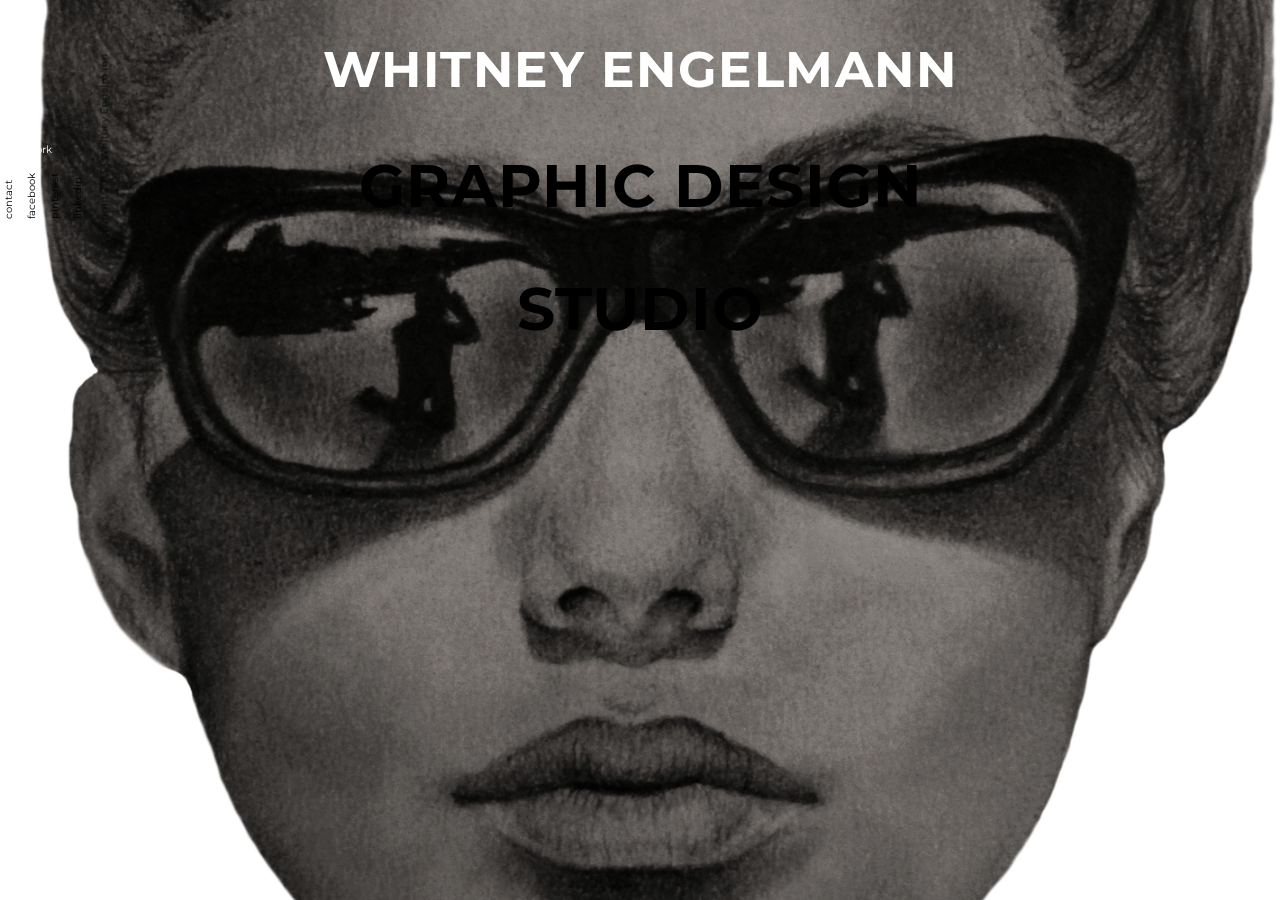
==== index.html @ 34616a54 "home page elements" ====
<!DOCTYPE html>
<html>
   <head>
      <meta charset="utf-8">
      <title>Whitney Engelmann</title>
      <link rel="stylesheet" href="css/style.css">
   </head>
   <body>
      <header>
            <h1 id="name"> WHITNEY ENGELMANN</h1>
         <div id="navigation">
            <p> <a class= href="">about</a></p>
            <p> <a href="">contact</a></p>
            <p> <a href="">facebook</a></p>
            <p> <a href="">pinterest</a></p>
            <p> <a href="">linkedin</a></p>
         </div>
         <div id="copyright">
            <p>Copyright 2015 | Whitney Engelmann</p>
         </div>
         <div id="scroll">
            <p> my work </p>
            <p> v </p>
         </div>
      </header>
      <main>
         <h2> GRAPHIC DESIGN </h2>
         <div>
         </div>
         <h2> STUDIO </h2>
         <div>
         </div>
      </main>
   </body>
</html>
---- css/style.css ----
@import url(http://fonts.googleapis.com/css?family=Montserrat:400,700);

body {
  background-image: url(../img/headdark.jpg);
  background-position: center top;
  background-size: 100% auto;
}

#name {
   font-family: 'Montserrat', sans-serif;
   font-weight: 700;
   color: white;
   font-size: 50px;
   padding-top: 5px;
   text-align: center;
   letter-spacing: 1.5px;
}

#navigation {
   font-family: 'Montserrat', sans-serif;
   font-weight: 400;
   font-size: 10px;
   color: black;
   position: fixed;
   display: inline-block;
   float: left;

   /* Safari */
-webkit-transform: rotate(-90deg);

/* Firefox */
-moz-transform: rotate(-90deg);

/* IE */
-ms-transform: rotate(-90deg);

/* Opera */
-o-transform: rotate(-90deg);


}
div:nth-of-type(1) a:link {
   text-decoration: none;
   font-family: 'Montserrat', sans-serif;
   font-weight: 400;
   font-size: 10px;
   color: black;
   text-align: right;

}
div:nth-of-type(1) a:hover {}
div:nth-of-type(1) a:visited {
   color: black;
}
#copyright {
   font-family: 'Montserrat', sans-serif;
   font-weight: 400;
   font-size: 10px;
   color: black;
   position: fixed;

   /* Safari */
-webkit-transform: rotate(-90deg);

/* Firefox */
-moz-transform: rotate(-90deg);

/* IE */
-ms-transform: rotate(-90deg);

/* Opera */
-o-transform: rotate(-90deg);
float: right;
}
#scroll {
   font-family: 'Montserrat', sans-serif;
   font-weight: 400;
   font-size: 10px;
   color: white;
   position: fixed;
   text-align: bottom;

}
h2 {
   font-family: 'Montserrat', sans-serif;
   font-weight: 700;
   font-size: 60px;
   color: black;
   text-align: center;
   letter-spacing: 1px;

}
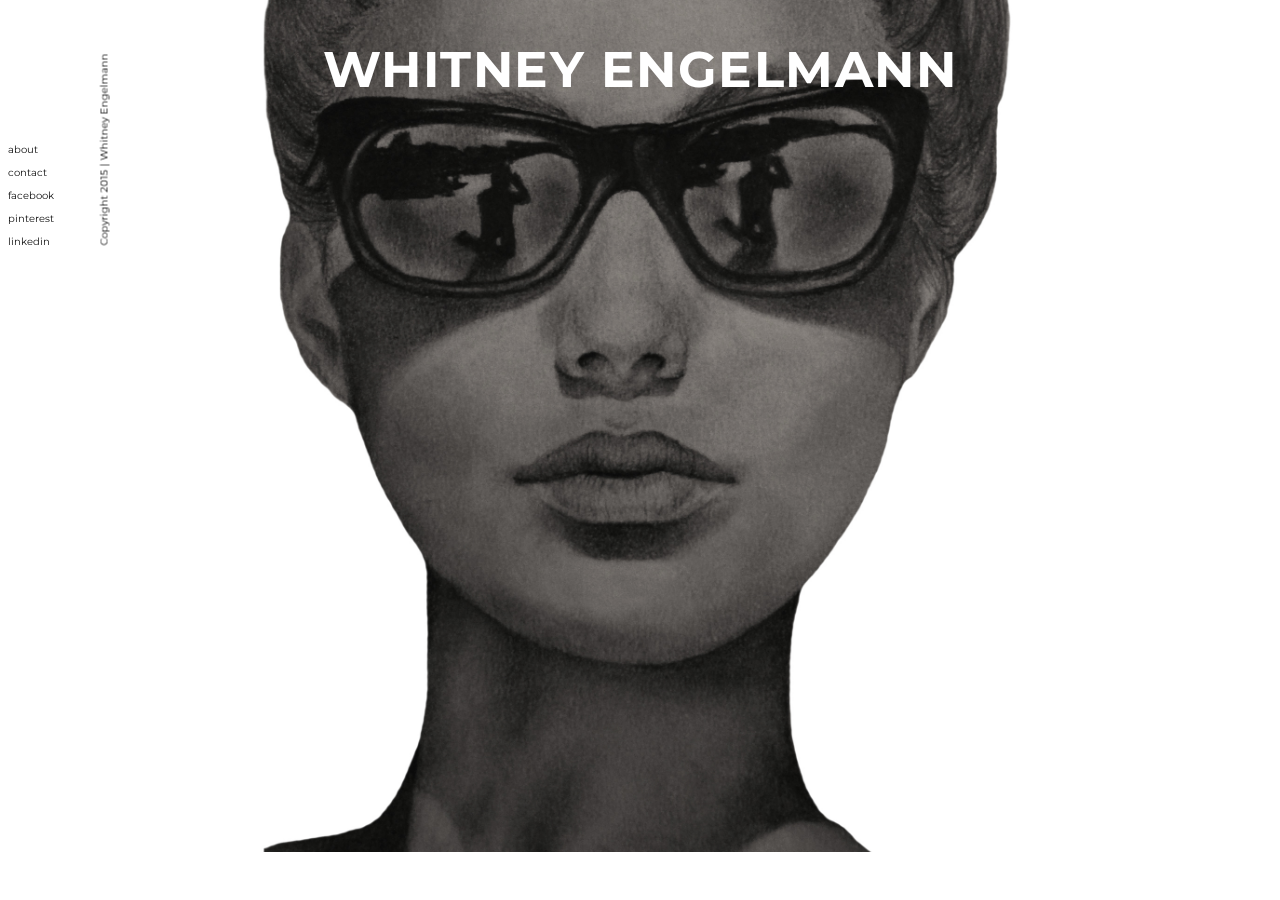
==== commit 1a682d32: "background image" ====
--- a/index.html
+++ b/index.html
@@ -18,18 +18,8 @@
          <div id="copyright">
             <p>Copyright 2015 | Whitney Engelmann</p>
          </div>
-         <div id="scroll">
-            <p> my work </p>
-            <p> v </p>
-         </div>
       </header>
       <main>
-         <h2> GRAPHIC DESIGN </h2>
-         <div>
-         </div>
-         <h2> STUDIO </h2>
-         <div>
-         </div>
       </main>
    </body>
 </html>
--- a/css/style.css
+++ b/css/style.css
@@ -1,9 +1,10 @@
 @import url(http://fonts.googleapis.com/css?family=Montserrat:400,700);
 
 body {
-  background-image: url(../img/headdark.jpg);
-  background-position: center top;
+  background-image: url(../img/backgroundface.jpg);
+  background-position: center fixed;
   background-size: 100% auto;
+  background-repeat: no-repeat;
 }
 
 #name {
@@ -23,20 +24,6 @@
    color: black;
    position: fixed;
    display: inline-block;
-   float: left;
-
-   /* Safari */
--webkit-transform: rotate(-90deg);
-
-/* Firefox */
--moz-transform: rotate(-90deg);
-
-/* IE */
--ms-transform: rotate(-90deg);
-
-/* Opera */
--o-transform: rotate(-90deg);
-
 
 }
 div:nth-of-type(1) a:link {
@@ -72,22 +59,6 @@
 -o-transform: rotate(-90deg);
 float: right;
 }
-#scroll {
-   font-family: 'Montserrat', sans-serif;
-   font-weight: 400;
-   font-size: 10px;
-   color: white;
-   position: fixed;
-   text-align: bottom;
 
-}
-h2 {
-   font-family: 'Montserrat', sans-serif;
-   font-weight: 700;
-   font-size: 60px;
-   color: black;
-   text-align: center;
-   letter-spacing: 1px;
 
-}
 
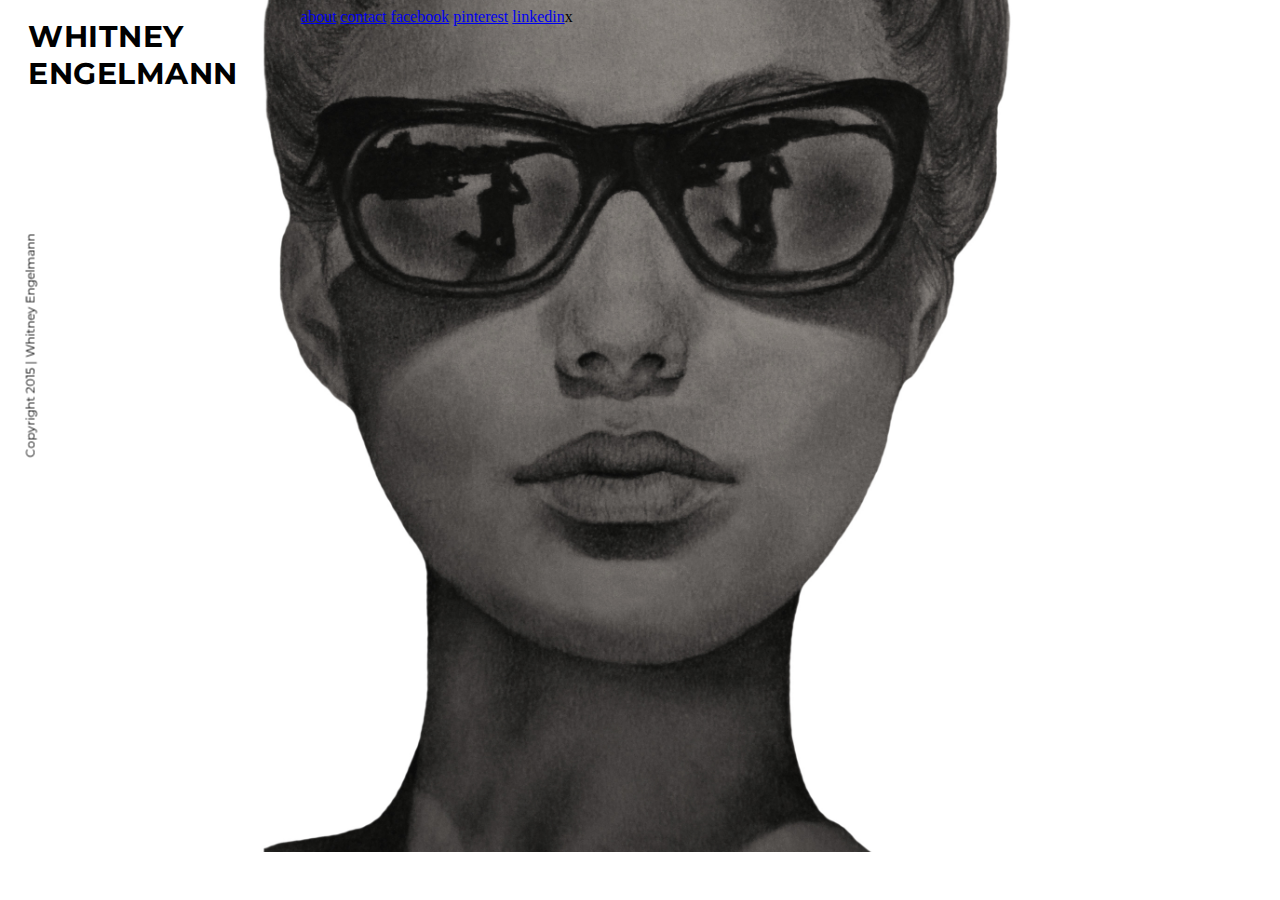
==== commit d302a9a0: "update links" ====
--- a/index.html
+++ b/index.html
@@ -6,19 +6,21 @@
       <link rel="stylesheet" href="css/style.css">
    </head>
    <body>
-      <header>
-            <h1 id="name"> WHITNEY ENGELMANN</h1>
-         <div id="navigation">
-            <p> <a class= href="">about</a></p>
-            <p> <a href="">contact</a></p>
-            <p> <a href="">facebook</a></p>
-            <p> <a href="">pinterest</a></p>
-            <p> <a href="">linkedin</a></p>
-         </div>
-         <div id="copyright">
+      <div id="title">
+         <header>
+            <h1>WHITNEY<br> ENGELMANN</h1>
+         </header>
+      </div>
+       <nav id="main-navigation" class="navigation">
+            <a href="#">about</a>
+            <a href="#">contact</a>
+            <a href="#">facebook</a>
+            <a href="#">pinterest</a>
+            <a href="#">linkedin</a>x
+       </nav>
+       <div id="copyright">
             <p>Copyright 2015 | Whitney Engelmann</p>
-         </div>
-      </header>
+       </div>
       <main>
       </main>
    </body>
--- a/css/style.css
+++ b/css/style.css
@@ -7,44 +7,28 @@
   background-repeat: no-repeat;
 }
 
-#name {
+h1 {
    font-family: 'Montserrat', sans-serif;
    font-weight: 700;
-   color: white;
-   font-size: 50px;
-   padding-top: 5px;
-   text-align: center;
-   letter-spacing: 1.5px;
+   color: black;
+   font-size: 30px;
+   margin-top: -10px;
+   text-align: left;
+   letter-spacing: .5px;
+}
+#title {
+   width: 20%;
+   float: left;
+   padding: 20px;
 }
 
-#navigation {
-   font-family: 'Montserrat', sans-serif;
-   font-weight: 400;
-   font-size: 10px;
-   color: black;
-   position: fixed;
-   display: inline-block;
-
-}
-div:nth-of-type(1) a:link {
-   text-decoration: none;
-   font-family: 'Montserrat', sans-serif;
-   font-weight: 400;
-   font-size: 10px;
-   color: black;
-   text-align: right;
-
-}
-div:nth-of-type(1) a:hover {}
-div:nth-of-type(1) a:visited {
-   color: black;
-}
 #copyright {
    font-family: 'Montserrat', sans-serif;
    font-weight: 400;
-   font-size: 10px;
+   font-size: 12px;
    color: black;
    position: fixed;
+
 
    /* Safari */
 -webkit-transform: rotate(-90deg);
@@ -58,7 +42,7 @@
 /* Opera */
 -o-transform: rotate(-90deg);
 float: right;
+margin-left: -90px;
+margin-top: 300px;
 }
 
-
-
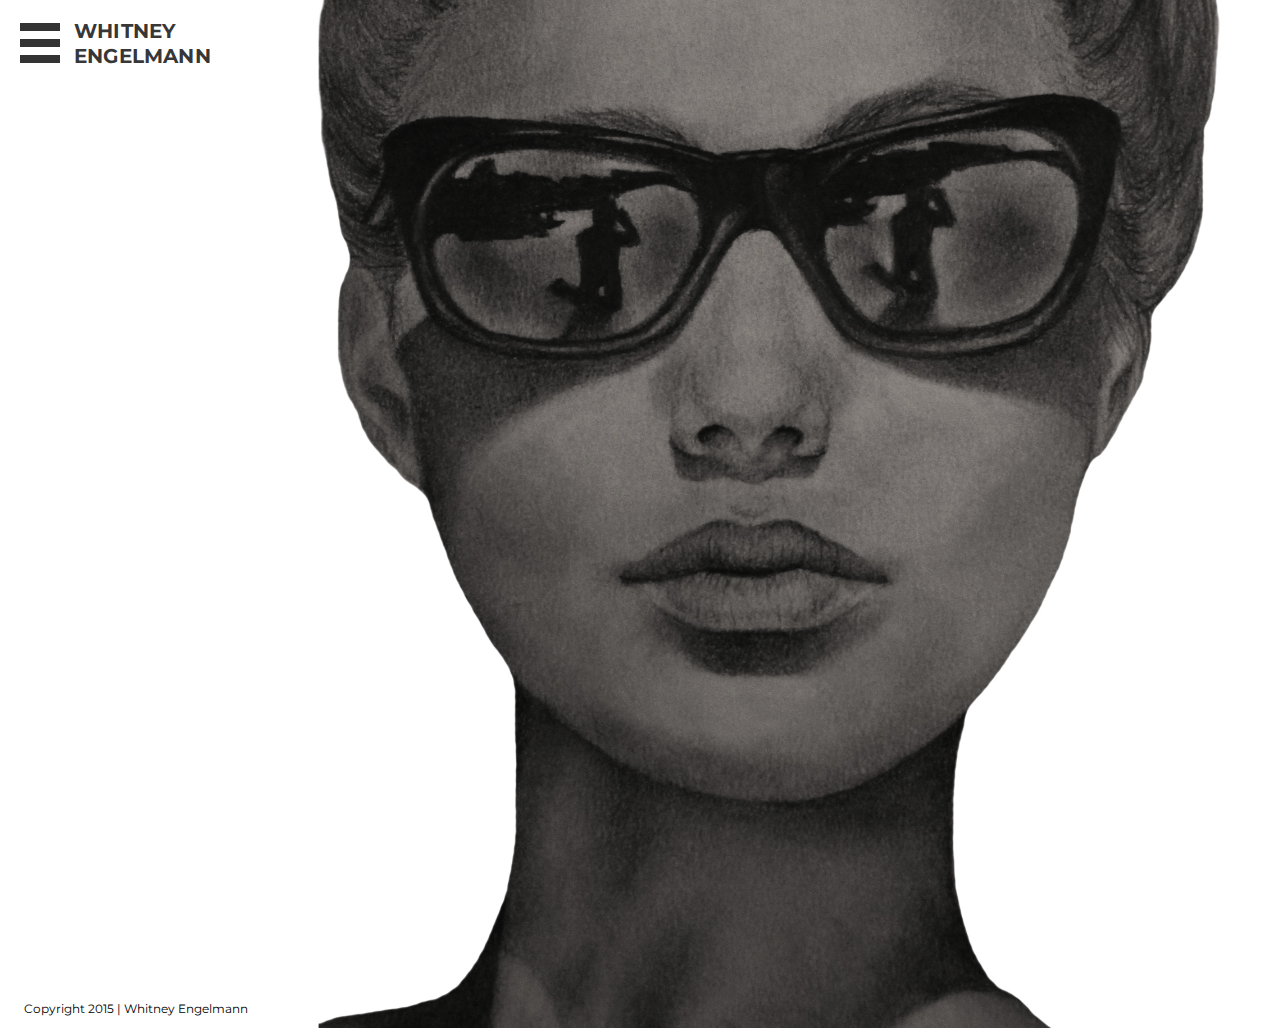
==== commit 9be1730d: "nav bar" ====
--- a/index.html
+++ b/index.html
@@ -6,22 +6,26 @@
       <link rel="stylesheet" href="css/style.css">
    </head>
    <body>
-      <div id="title">
-         <header>
-            <h1>WHITNEY<br> ENGELMANN</h1>
-         </header>
+      <main>
+
+       <ul class="navigation">
+            <li class="nav-item"><a href="#">ABOUT</a></li>
+            <li class="nav-item"><a href="#">PORTFOLIO</a></li>
+            <li class="nav-item"><a href="#">CONTACT</a></li>
+            <li class="nav-item"><a href="#">FOLLOW</a></li>
+       </ul>
+
+      <input type="checkbox" id="nav-trigger" class="nav-trigger" />
+      <label for="nav-trigger"></label>
+
+      <div class="site-wrap">
+         <div id="title">
+               <h1>WHITNEY<br> ENGELMANN</h1>
+         </div>
+         <div id="containerCR">
+            <p id="copyright">Copyright 2015 | Whitney Engelmann</p>
+         </div>
       </div>
-       <nav id="main-navigation" class="navigation">
-            <a href="#">about</a>
-            <a href="#">contact</a>
-            <a href="#">facebook</a>
-            <a href="#">pinterest</a>
-            <a href="#">linkedin</a>x
-       </nav>
-       <div id="copyright">
-            <p>Copyright 2015 | Whitney Engelmann</p>
-       </div>
-      <main>
       </main>
    </body>
 </html>
--- a/css/style.css
+++ b/css/style.css
@@ -1,25 +1,23 @@
 @import url(http://fonts.googleapis.com/css?family=Montserrat:400,700);
 
-body {
-  background-image: url(../img/backgroundface.jpg);
-  background-position: center fixed;
-  background-size: 100% auto;
-  background-repeat: no-repeat;
-}
 
 h1 {
    font-family: 'Montserrat', sans-serif;
    font-weight: 700;
-   color: black;
-   font-size: 30px;
-   margin-top: -10px;
+   color: rgba(0,0,0,.8);
+   font-size: 20px;
+   margin-top: 0px;
+   margin-left: 0px;
    text-align: left;
-   letter-spacing: .5px;
+   letter-spacing: .2px;
+   line-height: 25px;
+
 }
 #title {
    width: 20%;
    float: left;
-   padding: 20px;
+   margin-top: -45px;
+   padding-left: 10px;
 }
 
 #copyright {
@@ -28,21 +26,96 @@
    font-size: 12px;
    color: black;
    position: fixed;
-
-
-   /* Safari */
--webkit-transform: rotate(-90deg);
-
-/* Firefox */
--moz-transform: rotate(-90deg);
-
-/* IE */
--ms-transform: rotate(-90deg);
-
-/* Opera */
--o-transform: rotate(-90deg);
-float: right;
-margin-left: -90px;
-margin-top: 300px;
+   position: static;
+   position: bottom;
+   position: left;
+   text-align: left;
+}
+.navigation {
+    list-style: none;
+    width: 100%;
+    height: 100%;
+    position: fixed;
+    top: 0;
+    right: 0;
+    bottom: 0;
+    left: 0;
+    z-index: 0;
+}
+.site-wrap {
+    min-width: 100%;
+    min-height: 100%;
+    position: absolute;
+    top: 0;
+    bottom: 100%;
+    left: 0;
+    z-index: 1;
+    padding: 4em;
+    background-image: url(../img/backgroundface.jpg);
+                     background-position: center fixed;
+                     background-repeat: no-repeat;
+                     background-size: cover;
 }
 
+.nav-trigger {
+    position: absolute;
+    clip: rect(0, 0, 0, 0);
+}
+label[for="nav-trigger"] {
+    position: fixed;
+    top: 23px;
+    left: 20px;
+    z-index: 2;
+     width: 40px;
+    height: 40px;
+    opacity: .8;
+    cursor: pointer;
+    background-image: url("data:image/svg+xml;utf8,<svg xmlns='http://www.w3.org/2000/svg' xmlns:xlink='http://www.w3.org/1999/xlink' version='1.1' x='0px' y='0px' width='30px' height='30px' viewBox='0 0 30 30' enable-background='new 0 0 30 30' xml:space='preserve'><rect width='30' height='6'/><rect y='24' width='30' height='6'/><rect y='12' width='30' height='6'/></svg>");
+    background-size: contain;
+}
+.nav-trigger:checked + label {
+    left: 215px;
+}
+
+.nav-trigger:checked ~ .site-wrap {
+    left: 200px;
+}
+.nav-trigger + label, .site-wrap {
+    transition: left 0.2s;
+}
+body {
+    overflow-x: hidden;
+}
+#containerCR {
+   position: static;
+   position: bottom: 0;
+   margin-left: -40px;
+   padding-bottom: 30px;
+
+}
+#copyright {
+   position:absolute; bottom:0;
+
+}
+.nav-item {
+   font-family: 'Montserrat', sans-serif;
+   font-weight: 400;
+   color: rgba(0,0,0,.8);
+   font-size: 15px;
+   letter-spacing: .2px;
+   line-height: 40px;
+}
+ul
+{
+    list-style-type: none;
+}
+a:link {
+   text-decoration: none;
+   color: rgba(0,0,0,.8);
+}
+a:hover {
+   opacity:.7;
+}
+a:visited {
+   color: rgba(0,0,0,.8);
+}
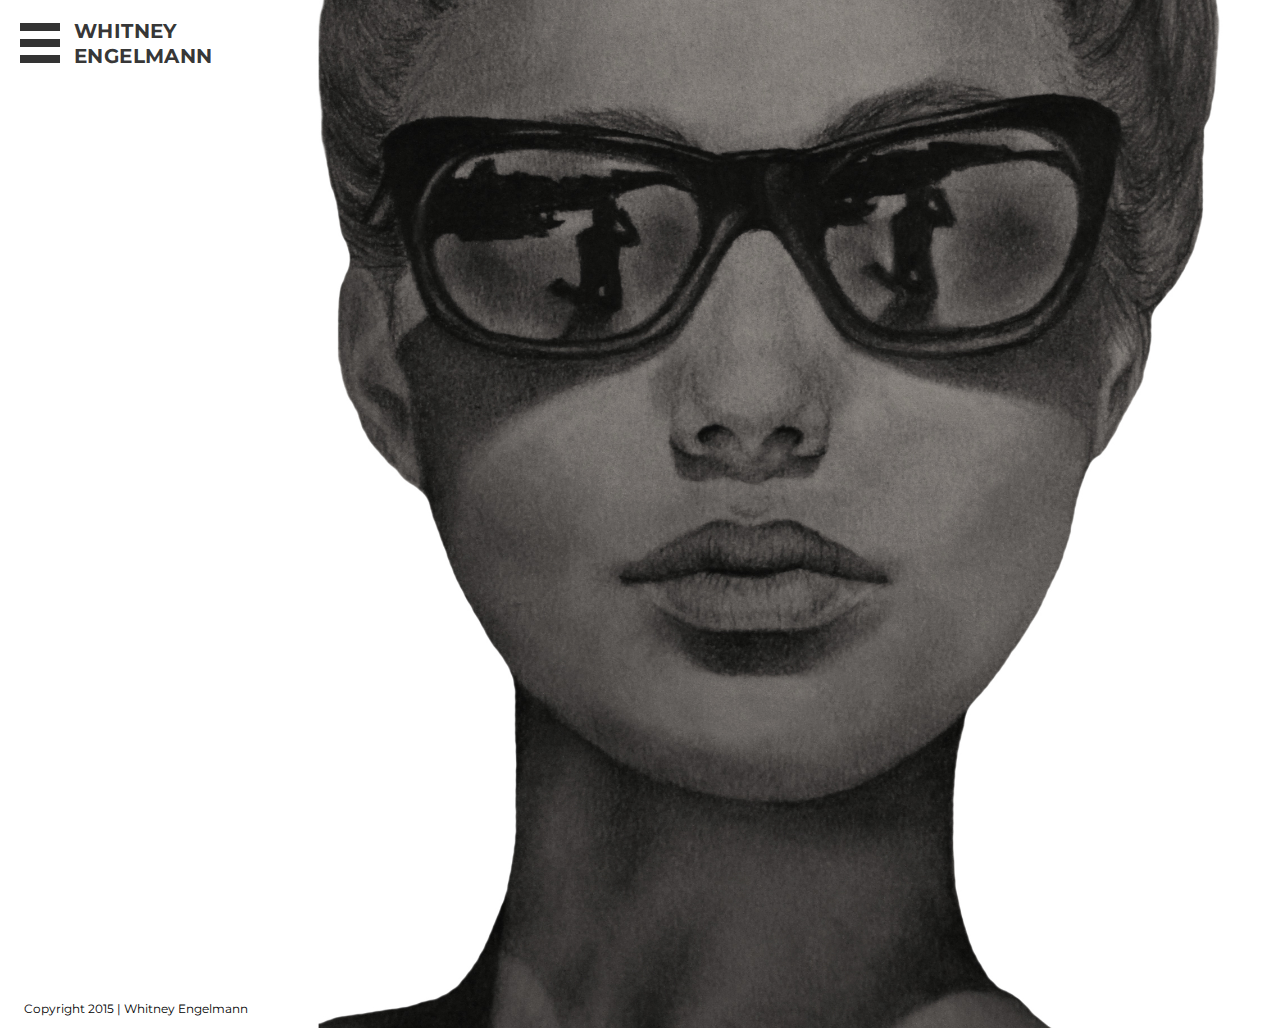
==== commit 94a851d9: "fix arrow bugs" ====
--- a/index.html
+++ b/index.html
@@ -9,10 +9,11 @@
       <main>
 
        <ul class="navigation">
-            <li class="nav-item"><a href="#">ABOUT</a></li>
-            <li class="nav-item"><a href="#">PORTFOLIO</a></li>
-            <li class="nav-item"><a href="#">CONTACT</a></li>
-            <li class="nav-item"><a href="#">FOLLOW</a></li>
+            <li class="nav-item"><a href="index.html">HOME</a></li>
+            <li class="nav-item"><a href="about/index.html">ABOUT</a></li>
+            <li class="nav-item"><a href="portfolio/index.html">PORTFOLIO</a></li>
+            <li class="nav-item"><a href="contact/index.html">CONTACT</a></li>
+            <li class="nav-item"><a href="follow/index.html">FOLLOW</a></li>
        </ul>
 
       <input type="checkbox" id="nav-trigger" class="nav-trigger" />
--- a/css/style.css
+++ b/css/style.css
@@ -9,9 +9,42 @@
    margin-top: 0px;
    margin-left: 0px;
    text-align: left;
-   letter-spacing: .2px;
+   letter-spacing: .4px;
    line-height: 25px;
+   -webkit-animation: fadein 3s; /* Safari, Chrome and Opera > 12.1 */
+       -moz-animation: fadein 3s; /* Firefox < 16 */
+        -ms-animation: fadein 3s; /* Internet Explorer */
+         -o-animation: fadein 3s; /* Opera < 12.1 */
+            animation: fadein 3s;
+}
 
+@keyframes fadein {
+    from { opacity: 0; }
+    to   { opacity: 1; }
+}
+
+/* Firefox < 16 */
+@-moz-keyframes fadein {
+    from { opacity: 0; }
+    to   { opacity: 1; }
+}
+
+/* Safari, Chrome and Opera > 12.1 */
+@-webkit-keyframes fadein {
+    from { opacity: 0; }
+    to   { opacity: 1; }
+}
+
+/* Internet Explorer */
+@-ms-keyframes fadein {
+    from { opacity: 0; }
+    to   { opacity: 1; }
+}
+
+/* Opera < 12.1 */
+@-o-keyframes fadein {
+    from { opacity: 0; }
+    to   { opacity: 1; }
 }
 #title {
    width: 20%;
@@ -55,11 +88,14 @@
                      background-position: center fixed;
                      background-repeat: no-repeat;
                      background-size: cover;
-}
+
+   }
+
 
 .nav-trigger {
     position: absolute;
     clip: rect(0, 0, 0, 0);
+
 }
 label[for="nav-trigger"] {
     position: fixed;
